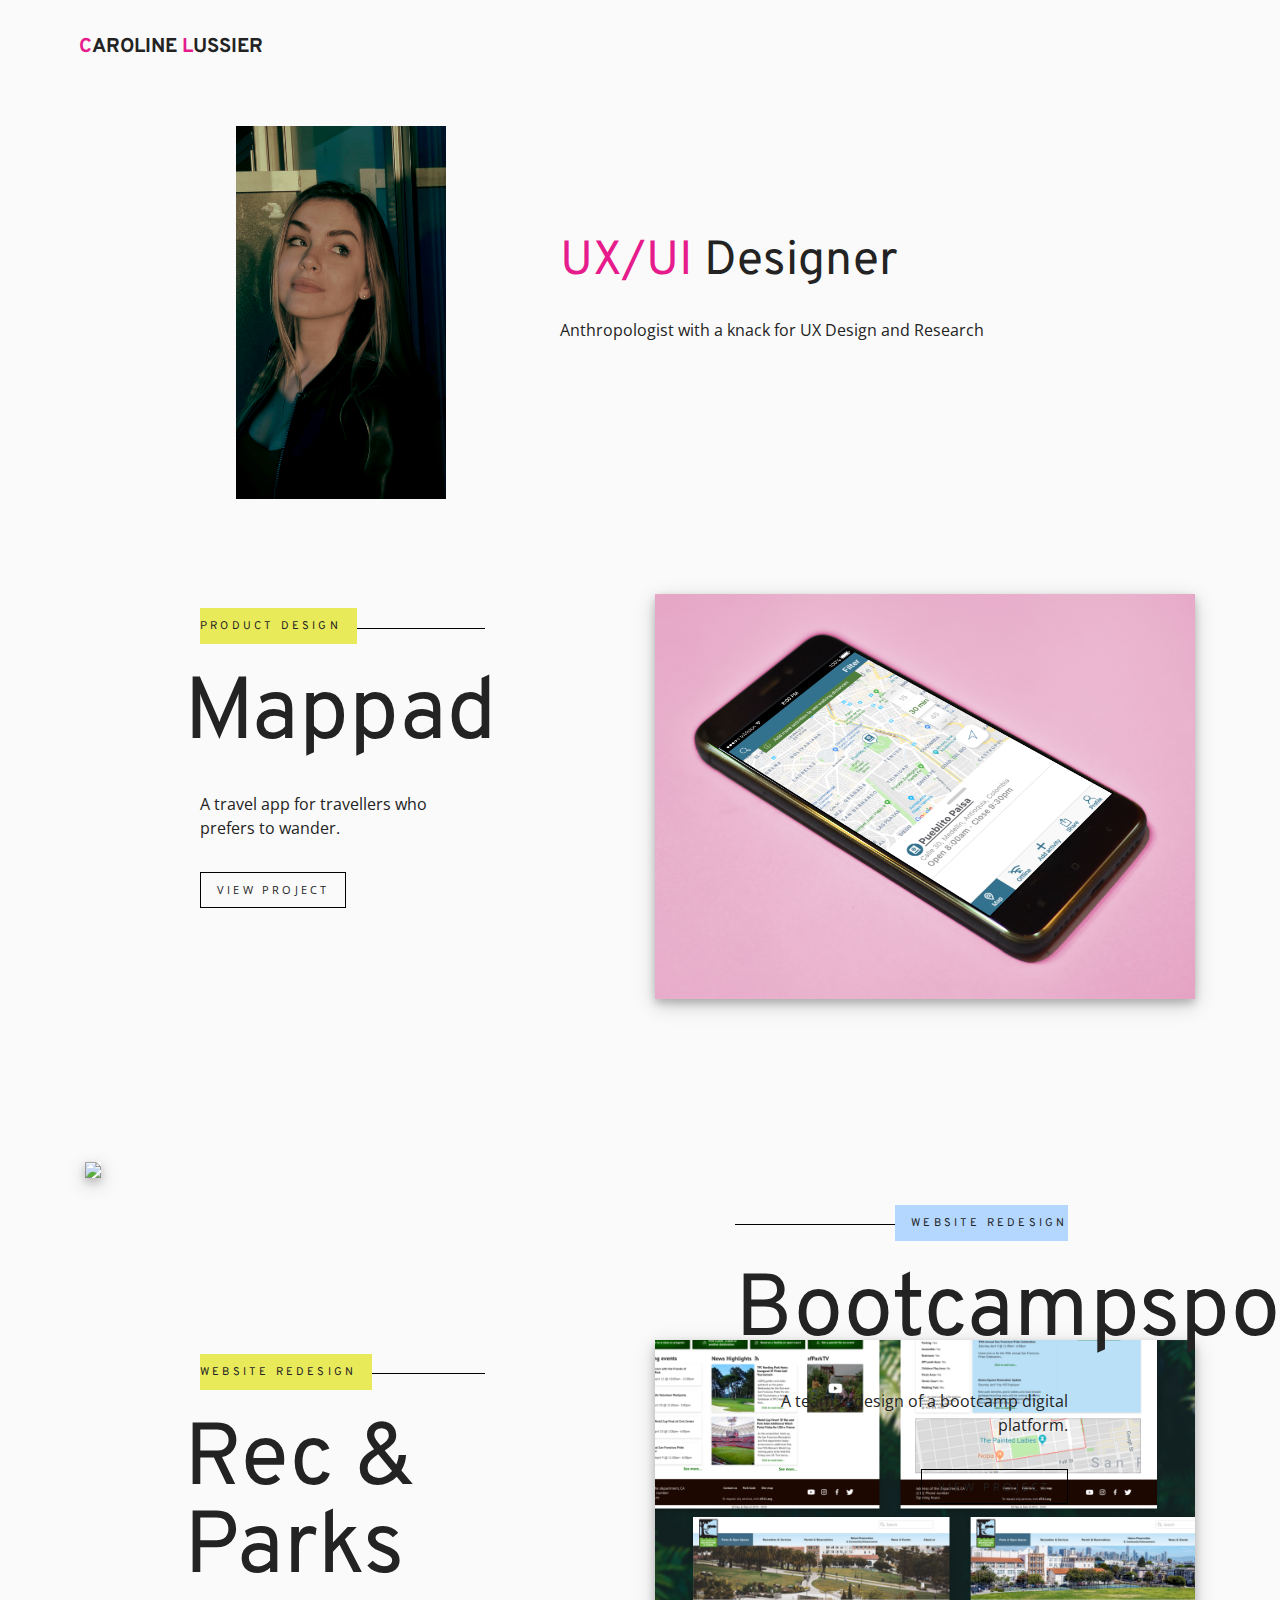
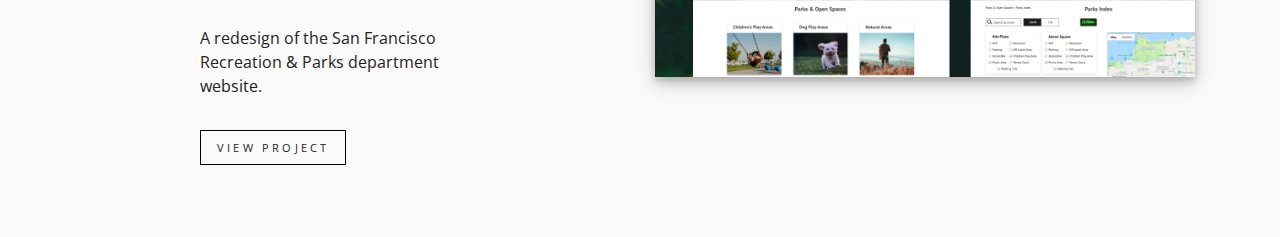
==== index.html @ b08d5bf6 "Changes repo" ====
<!DOCTYPE html>
<html lang="en">
    <!-- head -->
<head>
    <meta charset="utf-8">
    <meta http-equiv="X-UA-Compatible" content="IE=edge">
    <meta name="viewport" content="width=device-width, initial-scale=1">
    <title>Portfolio</title>

    <!-- css -->
    <link rel="stylesheet" href="https://stackpath.bootstrapcdn.com/bootstrap/4.3.1/css/bootstrap.min.css" integrity="sha384-ggOyR0iXCbMQv3Xipma34MD+dH/1fQ784/j6cY/iJTQUOhcWr7x9JvoRxT2MZw1T" crossorigin="anonymous">
    <link rel="stylesheet" href="https://cdnjs.cloudflare.com/ajax/libs/font-awesome/4.7.0/css/font-awesome.min.css">
    <link href="https://fonts.googleapis.com/css?family=Open+Sans:300,400,700&display=swap" rel="stylesheet">
    <link href="https://fonts.googleapis.com/css?family=Overpass:200,300,400,700,800&display=swap" rel="stylesheet">
    <link href="https://fonts.googleapis.com/css?family=Unna:400,700&display=swap" rel="stylesheet">
    <link rel="stylesheet" href="css/index.css">
</head>

 
<body>
    <div class="container-fluid">
  
      <nav class="navbar navbar-default navbar-light ">
         
              <a class="navbar-brand" #href="#"><span class="highlight">C</span>AROLINE <span class="highlight">L</span>USSIER</a>
            
          
            
          </div>
        </nav>
              </nav>
    </div>
        <div class="top-container">
            <div class="container">
                <div class="row" id="workplease">
                    <div class="col-md-1 col-lg-1"> </div>
                    <div class="col-xs-4 col-md-4 col-lg-4" id="image">
                        <img class="bio" src="images/me1.png" class="img-fluid" alt="bio pic">
                    </div>
                    <div class="col-xs-8 col-md-7 col-lg-7">
                        <p class="blurb"><span class="highlight">UX/UI</span> Designer</p>
                        <p class="blurb-subtitle"> Anthropologist with a knack for UX Design and Research</p>

                    </div>

                </div>
            </div>
        </div>
   

    <div class="home-feature">
        <div class="container">
            <div class="row">  
                <div class="col-md-6"> </div>

                <div class="col-xs-12 col-lg-6 ">
                    
                    <div class="home-feature-text text-left-60">
                        <p class="home-feature-subtitle-left"> <span>Product Design</span></p>
                        <span class="line-horizontal-custom"></span>
                        <p class="home-feature-title">Mappad</p>
                        <p class="home-feature-body-left">A travel app for travellers who prefers to wander.</p>
                         <a class="home-feature-link" href="https://docs.google.com/presentation/d/1UdfsGP4lDYLeNLR1HuAML98qU6CsP00W7m1MtsWp3uQ/edit?usp=sharing"> View project </a>
                    </div> 
                    <div class="home-feature-bg"> 
                        <img  src="images/phoneMapad2.png">
                    </div>
                </div>

            </div>
        </div>
    </div>


    <div class="home-feature">
        <div class="container">
            <div class="row">  
                    <div class="col-md-6"> </div>

                <div class=" col-xs-12 col-lg-7">
                    <div class="home-feature-text text-right-50">
                        <p class="home-feature-subtitle-right"> <span>Website Redesign</span></p>
                        <span class="line-horizontal-custom"></span>
                        <p class="home-feature-title">Bootcampspot</p>
                        <p class="home-feature-body-right">A team redesign of a bootcamp digital platform. </p>
                          <a class="home-feature-link " href="https://docs.google.com/presentation/d/1F5wXcRtzMCs7su542Lryo43wLW6leuwhb3E9T26Xq0k/edit?usp=sharing"> View project </a>
                        
                    </div> 
                    <div class="home-feature-bg"> 
                        <img  src="images/dashboard1.png">
                    </div>
                </div>

            </div>
        </div>
    </div>


    <div class="home-feature">
        <div class="container">
            <div class="row">  
                <div class="col-lg-6"> </div>

                <div class="col-xs-12 col-lg-6 ">
                    <div class="home-feature-text text-left-60">
                        <p class="home-feature-subtitle-left"> <span>Website Redesign</span></p>
                        <span class="line-horizontal-custom"></span>
                        <p class="home-feature-title">Rec & Parks</p>
                        <p class="home-feature-body-left">A redesign of the San Francisco Recreation & Parks department website.</p>
                         <a class="home-feature-link" href="https://docs.google.com/presentation/d/1DpAIPlhVtrrDs3PuCojeMrTH6TFKKrKpW8CZspWgYC4/edit?usp=sharing"> View project </a>
                        
                    </div> 
                    <div class="home-feature-bg"> 
                        <img  src="images/parkscard.png">
                    </div>
                </div>

            </div>
        </div>
    </div>
    


    <script src="js/index.js"></script>
  
   
</body>
</html>
---- css/index.css ----
* {
  padding: 0;
  margin: 0;
}

body{
background: #fafafa; 
margin: 0; 
height: 100%; 
color: #232323;
font-family: 'Poppins', helvetica, sans-serif;
font-style:normal;
font-size: 14px;
}

.container-fluid {
max-width: 1440px;
}


p {
line-height:1.5;
margin-top: 1rem;
margin-bottom: 2rem;
color: #232323;
}

b{
font-weight: 700;
}

.italic-text {
font-style: italic;
}

ol,ul{
list-style:none
}



.highlight {
color: #e61c8c;
}


section {
  position: relative;
  z-index: 1;
  cursor: pointer;
}

a {
  color: #232323;
}

img {
  height: auto;
  max-width: 100%;
}

h1 {
  font-weight: bold;
  font-size: 3rem;
  margin-bottom: 1.5rem;
}



ol {
  list-style: none;

}

@media (max-width: 768px) {
#case-study .text-right {
  text-align: center;
}
}

@media (max-width: 768px) {
#case-study .hide-on-small {
  display: none !important;

}
}

@media (max-width: 977px) {
.text-left, .text-right {
  float: none;
  text-align: center;
}
}

.no-padding {
padding: 0;  
}

.off-margin-left {
margin-left: -7rem;
}

.off-margin-col {
margin-left: -15px;
margin-right: -15px;
}

.margin-bottom-2 {
margin-bottom: 2rem;
}








.bg-pet-1 {
background-color: #FFD600;
color: black;

}

.margin-padding-2rem {
padding: 2rem;
margin: 2rem;
}



.container-margin-30p {
  margin-top: 29%;

}

.text-pink {
color: #e61c8c;
}

.text-white {
color: #ffffff;
}

.divider {
border-top: 1px solid #ffffff;
}

.divider-black {
border-top: 1px solid black;
}

.text-bottom {
margin-top: 16%;
}


.bg-grey-container {
  background-color: #f7f7f7;
}




.ul-style-beehome ul {
  list-style: none;
  padding:0;
  margin:0.7rem 0 0 0;
}

.ul-style-beehome li { 
  padding-left: 1em; 
  text-indent: -.7em;
  vertical-align: middle; 
}

.ul-style-beehome li:before {
  content: "â€¢ ";
  font-size: 1.5rem;
  color: #e61c8c;
}


.list-style-beehome ol {
counter-reset:li;
}


.list-style-beehome li{
position:relative; 
margin:0 0 1rem 2em; 
padding: 0; 
list-style:none; 
background: white;
}

.list-style-beehome li:before {
content:counter(li); 
counter-increment:li;
color: #e61c8c;
position:absolute;
left:-2em;
-moz-box-sizing:border-box;
-webkit-box-sizing:border-box;
box-sizing:border-box;
width:2em;
font-family: 'HUGEAvantGardeBold', sans-serif;
font-size: 1.5rem;
font-weight: 700;
text-align: center;

}

/*.bg-beehome-1{
background-color: white;

}

.bg-beehome-2 {
background-color: #F3FCFB;
}


.bg-beehome-1 .img-featured-beehome {
width: 70%;
display: block;
  margin-left: auto;
  margin-right: auto
}
*/


.links {
  display: flex;
  justify-content: space-between;
}


.link {
  display: flex;
  align-items: center;
  flex-direction: column;
  width: 8.75rem;
  height: 3.5rem;
  margin: 1rem auto 0 auto;
  border: 1px solid #FFFC2B;
  border-radius: 2px;
  background-color: #FFFC2B;
  color: #232323;
  text-decoration: none;
  text-align: center;
  transition: border-color .100s ease, background-color .100s ease;
}

.link:hover {
  border-color: #FFFC2B;
  color: #FFFC2B;
  background-color: #232323;
  text-decoration: none;

}

.main {
  padding: 2rem 0;

  background-color: #fafafa;

}

@media (min-width: 768px) {
.main-body {
    padding-right: 8rem;
    padding-left: 4.8rem;
}
}


.margin-none {
  margin-left: -15px;
  margin-right: -15px;
}

.no-margin-bottom {
margin-bottom: 0;
}

.no-margin-top {
margin-top: 0;
}

.margin-none-cream {
  margin-left: -15px;
  margin-right: -15px;
  background-color: #fafafa;
}

.margin-top{
  margin-top: 1.5rem;
}

.margin-top-1{
margin-top: 1rem;
}

.margin-top-5 {
  margin-top: 5rem;
}

.margin-top-10 {
  margin-top: 10rem;
}

.margin-bottom-2 {
  margin-bottom: 2rem;
}

.margin-bottom-5 {
  margin-bottom: 5rem;
}

.margin-bottom-10 {
  margin-bottom: 10rem;
}



.navbar-default {
  font-family: 'overpass', sans-serif;
  background-color: #fafafa;
  padding: 1rem 3rem;
  border: none;
  font-weight: 700;
}



.navbar-default .navbar-brand {
  color: #232323;
  font-weight: 700;
  padding: 1rem;
  text-align: center;
}

.navbar-brand{
  margin: 0;
  
}

.navbar-default .navbar-nav li a{
  color: #232323;
  font-size: 1rem;
}

.navbar-default .navbar-nav li a:hover{
  color: #f7f7f7;
  background-color: #e61c8c;

}

.send-to-back {
  z-index: -1;
}

.padding-l-r{
  padding: 0 3rem;
}

.blurb-subtitle {
font-family: "open sans", sans-serif;
font-size: 1rem;
color: #232323;
padding-bottom: 7rem;

}

.line-horizontal-custom {
background-color: #000;
height: 1px;
display: inline-block;
flex: 1 0 0;
}

.top-container {
height: 500px;
}

.home-feature {
margin-bottom: 10rem;
}



.home-feature-title {
  font-family: 'overpass', serif;
  color: #232323;
  font-size: 3rem;
  line-height: 3rem;
}

@media (min-width: 992px) {
.home-feature-title {
    font-size: 5.5rem;
    line-height: 5.5rem;
}
}



.home-feature-subtitle-right{
  font-family: "Overpass", "Arial", sans-serif;
  font-size: 0.7rem;
  color: #232323;
  text-transform: uppercase;
  margin-right: 1rem;
  letter-spacing: 0.2rem;
  display: inline-block;
  border-bottom: 1px solid #000;
  line-height: 0.1rem;
  width: 100%;
  margin-bottom: -2rem;
  margin-top: 4rem;


}


.margin-top-2 {
margin-top: 2rem;
}

.home-feature-text-right-2 .margin-left{
  margin-left: 4rem;

}


.home-feature-subtitle-right span {
  background-color: #b3d7ff;
  padding-left: 1rem;
  padding-top: 0.7rem;
  padding-bottom: 0.7rem;

}




.home-feature-subtitle-left{
  font-family: "Overpass", "Helvatica", "Arial", sans-serif;
  font-size: 0.7rem;
  color: #232323;
  text-transform: uppercase;
  margin-left: 1rem;
  letter-spacing: 0.2rem;
  display: inline-block;
  border-bottom: 1px solid #000;
  line-height: 0.1rem;
  width: 100%;
  margin-bottom: -2rem;
  margin-top: 2rem;


}

.home-feature-body-left {
font-family: "Open Sans", "Helvatica", "Arial", sans-serif;
font-size: 1rem;
color: #232323;
left: -60%;
margin-bottom: 2rem;
margin-left: 1rem;
}

a.home-feature-link{
  font-family: "Open Sans", "Helvatica", "Arial", sans-serif;
  font-size: 0.7rem;
  color: #232323;
  text-transform: uppercase;
  margin-left: 1rem;
  letter-spacing: 0.2rem;
  display: inline-block;
  border: 1px solid #000;
  line-height: 0.1rem;
  padding: 1rem;
  text-decoration: none;


}

a.home-feature-link:hover {
color: #fff;
background-color: #de3e97;
border-color: #de3e97;

}

.home-feature-subtitle-left span {
  background-color: #e8ea5a;
  padding-right: 1rem;
  padding-top: 0.7rem;
  padding-bottom: 0.7rem;

}



.bio {
margin-top: 2rem;
margin-bottom: 9rem;
max-width: 50%;
margin-left: 11rem;
overflow: hidden;
}


@media (max-width: 1999px) and (min-width: 992px){
  .bio{
    margin-left: 4em;
    max-width:210px;
    
  }
}

@media (max-width: 991px) and (min-width: 768px){
  .bio{
    margin-left: 0;
    max-width: 100%;
   
  }
}

@media(max-width: 767px){
  .bio{
    display: block;
    max-width: 40%;
    margin: auto;  
    
  }

  .blurb{
    font-size: 1.3rem;
    padding: 0 !important;
    margin-bottom: 0;
    text-align: center;
 
}
  .blurb-subtitle{
    font-size: 1rem;
    padding: 0;
    margin-top: 0;
    text-align: center;
  }

}

hr { 
  display: inline-block;
  margin-top: 0.5em;
  margin-bottom: 0.5em;
  margin-left: auto;
  margin-right: auto;
  border-style: inset;
  border-width: 1px;
}

.home-feature-text {
z-index: 2;
position: absolute;

}

@media (min-width: 992px) {
.home-feature .text-left-60 {
  left: -80%;
  width: 50%;
  text-align: left;
}

.home-feature .text-right-50 {
  right: -50%;
  width: 50%;
  text-align: right;
}

.home-feature .text-right-70 {
  right: -80%;
  width: 80%;
  text-align: right;
}
}


.home-feature-bg{
position: relative; 
}

.home-feature-bg img{
  box-shadow: 0 4px 8px 0 rgba(0, 0, 0, 0.2), 0 6px 20px 0 rgba(0, 0, 0, 0.19);

}

@media (max-width: 991px) {
.home-feature-bg img{
  opacity: 0.2;
  text-align: center;

}
}


.blurb {
  font-family: "overpass", sans-serif;
  padding-top: 8rem;
  font-size: 3rem;
  line-height: 3rem;
}

@media (max-width: 767px) {
.blurb {
  font-size: 2rem;
  line-height: 3rem;
}
}


.home-feature-body-right {
font-family: "Open Sans", "Helvatica", "Arial", sans-serif;
font-size: 1rem;
color: #232323;
right: -50%;
margin-bottom: 2rem;
}


#Container .mix{
  display: none;
}

#Container .img{
  overflow: hidden;
  padding: 0;
}

#Container .img img{
  display: block;
}

#Container .overlay {
display: block;
position: absolute;
z-index: 20;
background: rgba(0, 0, 0, 0.8);
overflow: hidden;
-webkit-transition: all 0.5s;
-moz-transition: all 0.5s;
-o-transition: all 0.5s;
transition: all 0.5s;
  bottom: 0;
left: 0;
right: 0;
width: 100%;
height: 0;
}

#Container a.close-overlay {
display: block;
position: absolute;
top: 0;
right: 0;
z-index: 100;
width: 45px;
height: 45px;
font-size: 20px;
font-weight: 700;
color: #fff;
line-height: 45px;
text-align: center;
cursor: pointer;
}

#Container a.close-overlay.hidden {
display: none;
}

#Container a.expand p{
display: block;
position: absolute;
z-index: 100;
text-align: center;
color: #fff;
font-family: 'open sans', sans-serif;
font-size: 1.5rem;
font-weight: 700;
left: 20%;
right: 20%;
top: 20%;
padding: 10% 0 10% 0;
border: solid 2px #fff;
}

#Container .img.hover .overlay {
height: 100%;
}


#workplease{
  max-height: 500px !important;
  overflow: hidden;
}
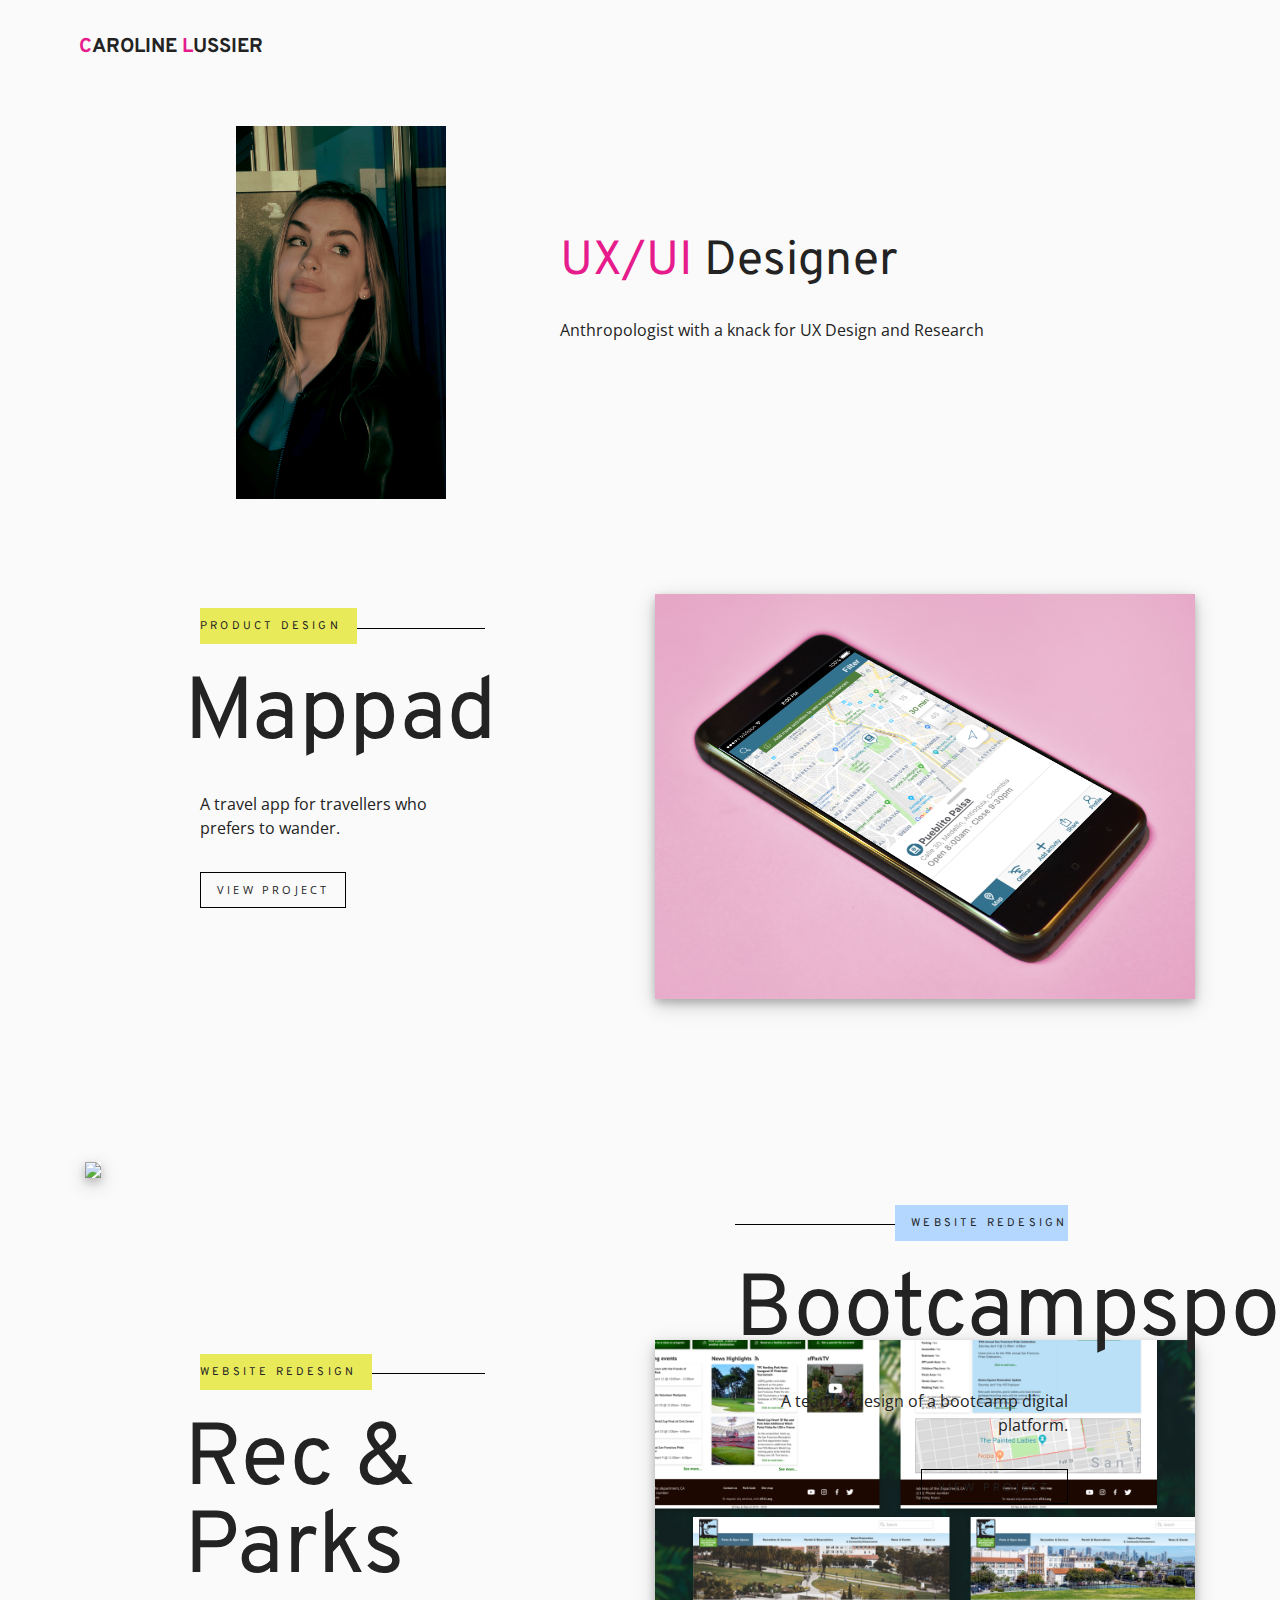
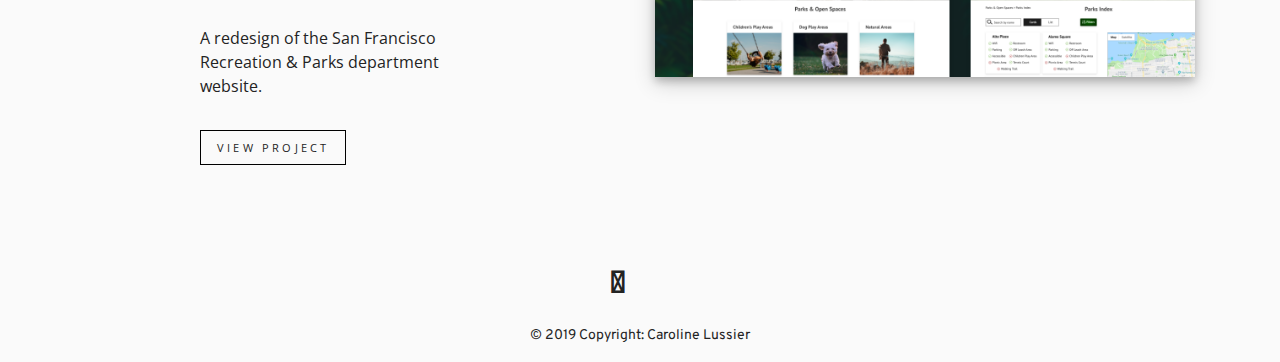
==== commit a1b7a47e: "Footer" ====
--- a/index.html
+++ b/index.html
@@ -14,6 +14,7 @@
     <link href="https://fonts.googleapis.com/css?family=Open+Sans:300,400,700&display=swap" rel="stylesheet">
     <link href="https://fonts.googleapis.com/css?family=Overpass:200,300,400,700,800&display=swap" rel="stylesheet">
     <link href="https://fonts.googleapis.com/css?family=Unna:400,700&display=swap" rel="stylesheet">
+    <script src="https://kit.fontawesome.com/a076d05399.js"></script>
     <link rel="stylesheet" href="css/index.css">
 </head>
 
@@ -61,7 +62,7 @@
                         <span class="line-horizontal-custom"></span>
                         <p class="home-feature-title">Mappad</p>
                         <p class="home-feature-body-left">A travel app for travellers who prefers to wander.</p>
-                         <a class="home-feature-link" href="https://docs.google.com/presentation/d/1UdfsGP4lDYLeNLR1HuAML98qU6CsP00W7m1MtsWp3uQ/edit?usp=sharing"> View project </a>
+                         <a class="home-feature-link" target="_blank" href="https://docs.google.com/presentation/d/1UdfsGP4lDYLeNLR1HuAML98qU6CsP00W7m1MtsWp3uQ/edit?usp=sharing"> View project </a>
                     </div> 
                     <div class="home-feature-bg"> 
                         <img  src="images/phoneMapad2.png">
@@ -84,7 +85,7 @@
                         <span class="line-horizontal-custom"></span>
                         <p class="home-feature-title">Bootcampspot</p>
                         <p class="home-feature-body-right">A team redesign of a bootcamp digital platform. </p>
-                          <a class="home-feature-link " href="https://docs.google.com/presentation/d/1F5wXcRtzMCs7su542Lryo43wLW6leuwhb3E9T26Xq0k/edit?usp=sharing"> View project </a>
+                          <a class="home-feature-link " target="_blank" href="https://docs.google.com/presentation/d/1F5wXcRtzMCs7su542Lryo43wLW6leuwhb3E9T26Xq0k/edit?usp=sharing"> View project </a>
                         
                     </div> 
                     <div class="home-feature-bg"> 
@@ -108,7 +109,7 @@
                         <span class="line-horizontal-custom"></span>
                         <p class="home-feature-title">Rec & Parks</p>
                         <p class="home-feature-body-left">A redesign of the San Francisco Recreation & Parks department website.</p>
-                         <a class="home-feature-link" href="https://docs.google.com/presentation/d/1DpAIPlhVtrrDs3PuCojeMrTH6TFKKrKpW8CZspWgYC4/edit?usp=sharing"> View project </a>
+                         <a class="home-feature-link" target="_blank" href="https://docs.google.com/presentation/d/1DpAIPlhVtrrDs3PuCojeMrTH6TFKKrKpW8CZspWgYC4/edit?usp=sharing"> View project </a>
                         
                     </div> 
                     <div class="home-feature-bg"> 
@@ -125,5 +126,41 @@
     <script src="js/index.js"></script>
   
    
+<!-- Footer -->
+<footer class="page-footer font-medium special-color-dark pt-4">
+
+        <!-- Footer Elements -->
+        <div class="container">
+      
+          <!-- Social buttons -->
+          <ul class="list-unstyled list-inline text-center" id="footerList">
+            <li class="list-inline-item">
+              <a class="btn-floating btn-github mx-1" href="https://github.com/kyaroshi">
+                    
+                    <i class="fab fa-github"></i>
+              </a>
+          
+            <li class="list-inline-item">
+              <a class="btn-floating btn-li mx-1" href="http://linkedin.com/carolineld">
+                    <i class="fab fa-linkedin-in"></i>
+                        </a>
+              </a>
+            </li>
+            
+          </ul>
+          <!-- Social buttons -->
+      
+        </div>
+        <!-- Footer Elements -->
+      
+        <!-- Copyright -->
+        <div class="footer-copyright text-center py-3">© 2019 Copyright:
+          Caroline Lussier
+        </div>
+        <!-- Copyright -->
+      
+      </footer>
+      <!-- Footer -->
+
 </body>
 </html>--- a/css/index.css
+++ b/css/index.css
@@ -708,4 +708,20 @@
 #workplease{
   max-height: 500px !important;
   overflow: hidden;
+}
+
+footer{
+  font-family: "Overpass", sans-serif;
+  color: #232323;
+}
+
+#footerList{
+  margin-bottom: 0;
+}
+
+.btn-github, .btn-li {
+  font-size: 2rem;
+  padding: 1rem;
+  margin-bottom: 0;
+  color: #232323;
 }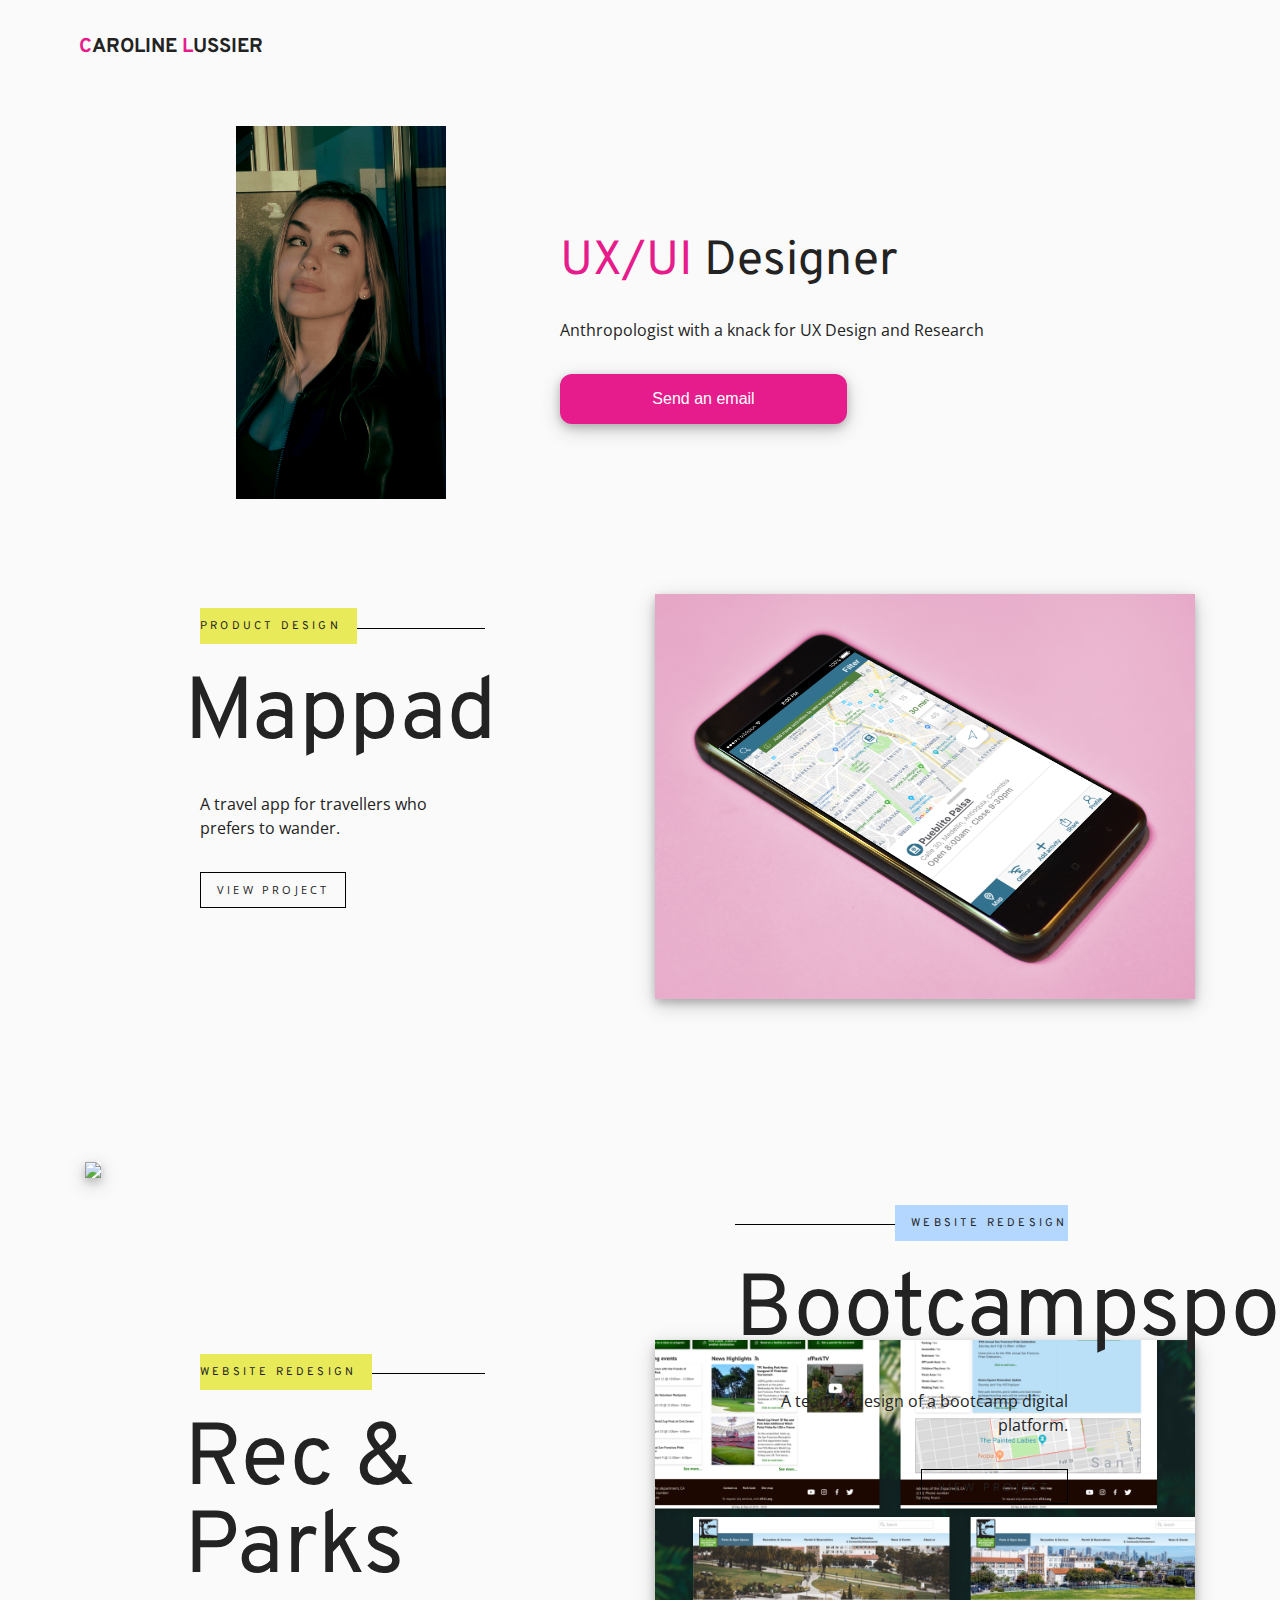
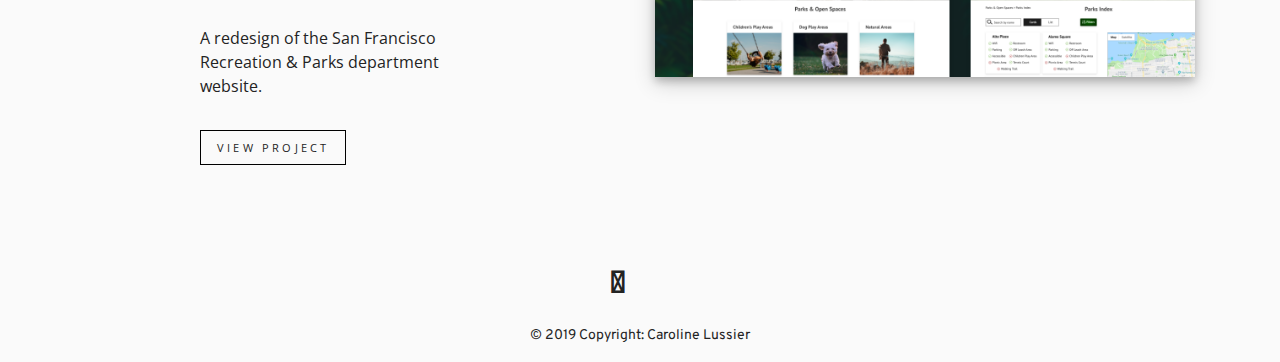
==== commit e88ca328: "GA + Button for modal" ====
--- a/index.html
+++ b/index.html
@@ -15,6 +15,7 @@
     <link href="https://fonts.googleapis.com/css?family=Overpass:200,300,400,700,800&display=swap" rel="stylesheet">
     <link href="https://fonts.googleapis.com/css?family=Unna:400,700&display=swap" rel="stylesheet">
     <script src="https://kit.fontawesome.com/a076d05399.js"></script>
+    
     <link rel="stylesheet" href="css/index.css">
 </head>
 
@@ -42,7 +43,7 @@
                     <div class="col-xs-8 col-md-7 col-lg-7">
                         <p class="blurb"><span class="highlight">UX/UI</span> Designer</p>
                         <p class="blurb-subtitle"> Anthropologist with a knack for UX Design and Research</p>
-
+                        <button>Send an email</button>
                     </div>
 
                 </div>
@@ -123,7 +124,7 @@
     
 
 
-    <script src="js/index.js"></script>
+    
   
    
 <!-- Footer -->
@@ -160,7 +161,22 @@
         <!-- Copyright -->
       
       </footer>
-      <!-- Footer -->
+      
+      
+      <!-- JS -->
 
+
+      <script src="js/index.js"></script>
+
+
+      <!-- Global site tag (gtag.js) - Google Analytics -->
+<script async src="https://www.googletagmanager.com/gtag/js?id=UA-147070659-1"></script>
+<script>
+  window.dataLayer = window.dataLayer || [];
+  function gtag(){dataLayer.push(arguments);}
+  gtag('js', new Date());
+
+  gtag('config', 'UA-147070659-1');
+</script>
 </body>
 </html>--- a/css/index.css
+++ b/css/index.css
@@ -371,7 +371,7 @@
 font-family: "open sans", sans-serif;
 font-size: 1rem;
 color: #232323;
-padding-bottom: 7rem;
+padding-bottom: 0rem;
 
 }
 
@@ -549,7 +549,7 @@
   .blurb-subtitle{
     font-size: 1rem;
     padding: 0;
-    margin-top: 0;
+    margin-top: 0 !important;
     text-align: center;
   }
 
@@ -724,4 +724,43 @@
   padding: 1rem;
   margin-bottom: 0;
   color: #232323;
+}
+
+
+/*.bounceMe {
+  animation: bounceArrow 2s infinite;
+  max-width: 30px;
+  max-height: 30px;
+}
+
+@keyframes bounceArrow {
+  from { margin-top: 0px;
+
+  }
+  50% {margin-top: 10px;
+
+  }
+  to {margin-top: 0px;
+
+  }
+}*/
+
+
+button{
+    margin-top: 0px;
+    margin-bottom: 24px;
+    width: 287px;
+    height: 50px;
+    background-color: #e61c8c;
+    border-radius: 12px;
+    border: none;
+    font-size: 16px;
+    color: white;
+    box-shadow: 0 3px 9px 0 rgba(0, 0, 0, 0.2), 0 6px 20px 0 rgba(0, 0, 0, 0.19);
+    transition: width 0.5s;
+}
+
+button:hover{
+    width: 300px;
+    background-color: rgb(150, 35, 93)
 }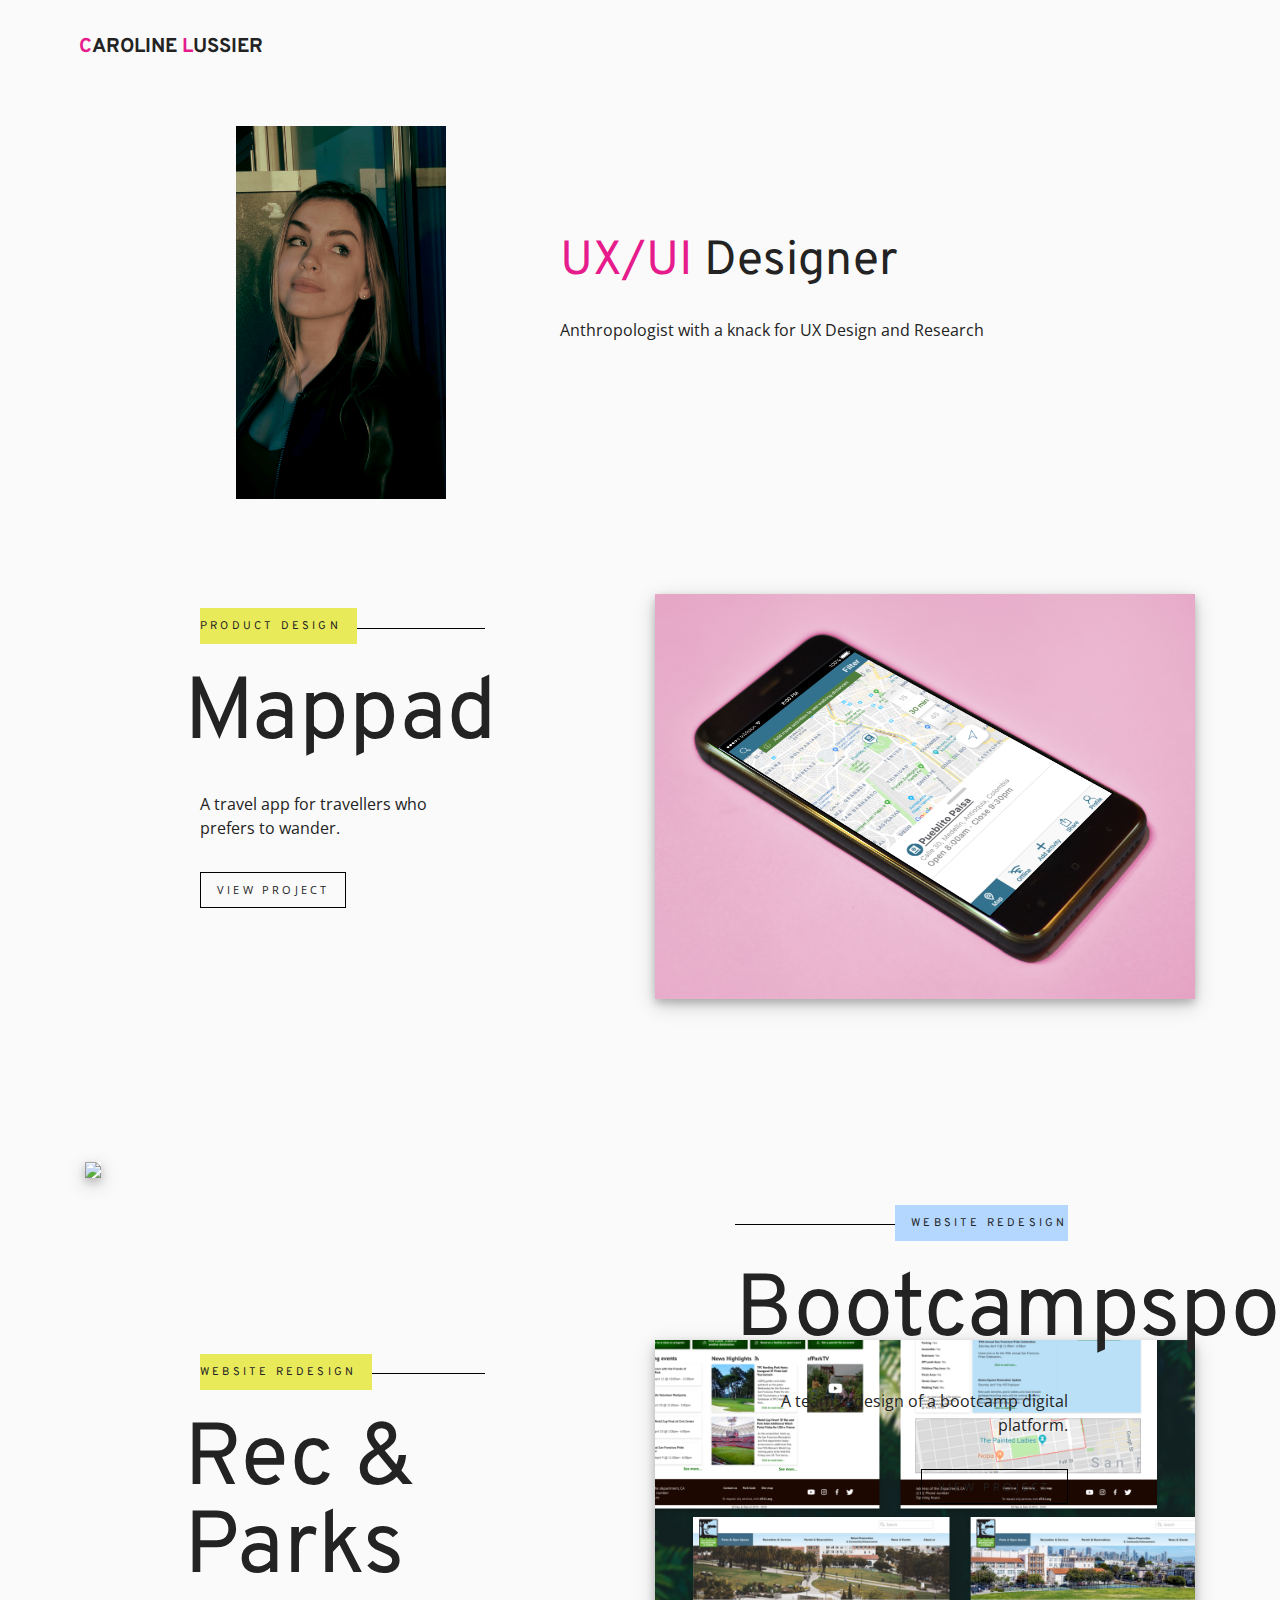
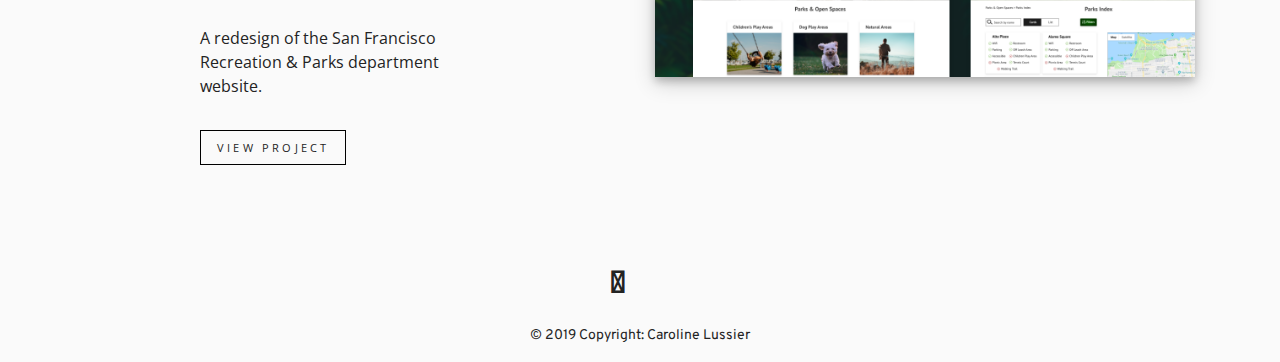
==== commit 276fdd21: "Update index.html" ====
--- a/index.html
+++ b/index.html
@@ -43,7 +43,7 @@
                     <div class="col-xs-8 col-md-7 col-lg-7">
                         <p class="blurb"><span class="highlight">UX/UI</span> Designer</p>
                         <p class="blurb-subtitle"> Anthropologist with a knack for UX Design and Research</p>
-                        <button>Send an email</button>
+                       <!--   <button>Send an email</button>-->
                     </div>
 
                 </div>
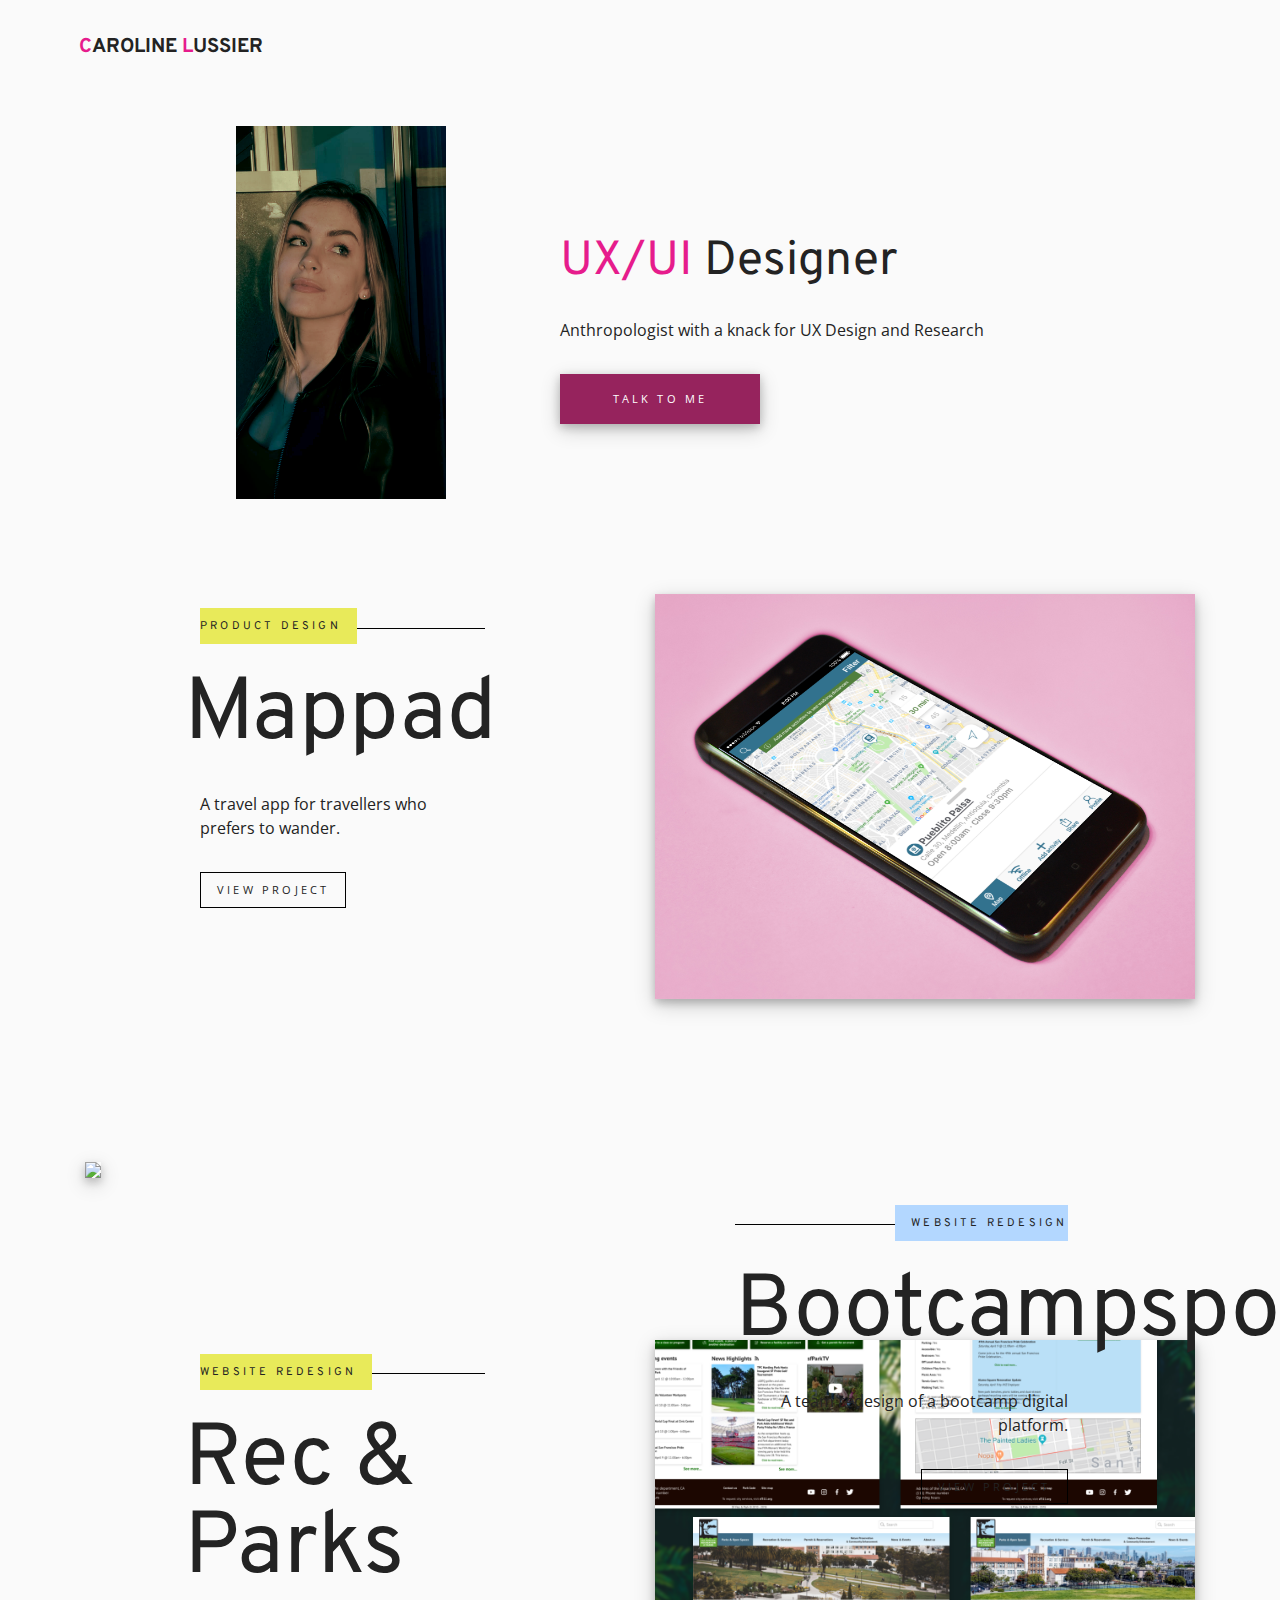
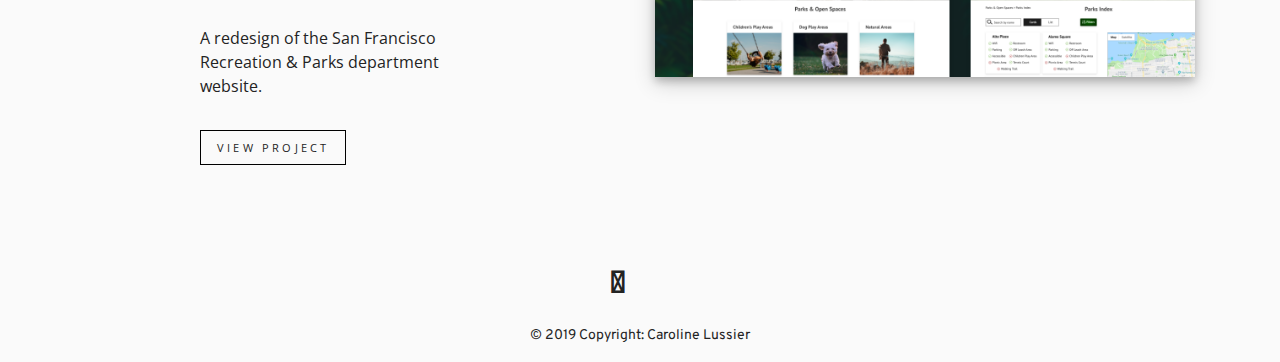
==== commit 7fb3d5bd: "New js changes" ====
--- a/index.html
+++ b/index.html
@@ -10,12 +10,26 @@
 
     <!-- css -->
     <link rel="stylesheet" href="https://stackpath.bootstrapcdn.com/bootstrap/4.3.1/css/bootstrap.min.css" integrity="sha384-ggOyR0iXCbMQv3Xipma34MD+dH/1fQ784/j6cY/iJTQUOhcWr7x9JvoRxT2MZw1T" crossorigin="anonymous">
+    <script src="https://unpkg.com/scrollreveal@4.0.0/dist/scrollreveal.min.js"></script>
     <link rel="stylesheet" href="https://cdnjs.cloudflare.com/ajax/libs/font-awesome/4.7.0/css/font-awesome.min.css">
     <link href="https://fonts.googleapis.com/css?family=Open+Sans:300,400,700&display=swap" rel="stylesheet">
     <link href="https://fonts.googleapis.com/css?family=Overpass:200,300,400,700,800&display=swap" rel="stylesheet">
     <link href="https://fonts.googleapis.com/css?family=Unna:400,700&display=swap" rel="stylesheet">
     <script src="https://kit.fontawesome.com/a076d05399.js"></script>
     
+    <!-- Hotjar Tracking Code for https://kyaroshi.github.io/portfolio/ -->
+<script>
+    (function(h,o,t,j,a,r){
+        h.hj=h.hj||function(){(h.hj.q=h.hj.q||[]).push(arguments)};
+        h._hjSettings={hjid:1470858,hjsv:6};
+        a=o.getElementsByTagName('head')[0];
+        r=o.createElement('script');r.async=1;
+        r.src=t+h._hjSettings.hjid+j+h._hjSettings.hjsv;
+        a.appendChild(r);
+    })(window,document,'https://static.hotjar.com/c/hotjar-','.js?sv=');
+</script>
+    
+    <!-- CSS LINK -->
     <link rel="stylesheet" href="css/index.css">
 </head>
 
@@ -28,10 +42,10 @@
               <a class="navbar-brand" #href="#"><span class="highlight">C</span>AROLINE <span class="highlight">L</span>USSIER</a>
             
           
-            
+            </nav>  
           </div>
-        </nav>
-              </nav>
+        
+              
     </div>
         <div class="top-container">
             <div class="container">
@@ -43,7 +57,46 @@
                     <div class="col-xs-8 col-md-7 col-lg-7">
                         <p class="blurb"><span class="highlight">UX/UI</span> Designer</p>
                         <p class="blurb-subtitle"> Anthropologist with a knack for UX Design and Research</p>
-                       <!--   <button>Send an email</button>-->
+                       
+                      <!-- Button trigger modal -->
+    <button type="button" class="btn btn-primary btn-lg" data-toggle="modal" data-target="#myModal" id="mainBtn">
+    Talk to me
+    </button>
+  
+                    <!-- Modal -->
+    <div class="modal fade" id="myModal" tabindex="-1" role="dialog" aria-labelledby="myModalLabel">
+         <div class="modal-dialog" role="document">
+             <div class="modal-content">
+                 <div class="modal-header">
+          <button type="button" class="close" data-dismiss="modal" aria-label="Close" ><span aria-hidden="true">&times;</span></button>
+           <!-- <h4 class="modal-title" id="myModalLabel">Modal title</h4>-->
+                </div>
+                                <div class="modal-body">
+                                  <form>
+                                    <div class="form-group">
+                                      <label for="recipient-name" class="control-label">Email:</label>
+                                      <input type="email" class="required" id="email" name="email" title="This is a required field" />
+                                      <span class="msg error">Not a valid email address</span>
+                                    </div>
+                                    <div class="form-group">
+                                      <label for="message-text" class="control-label">Message:</label>
+                                      <textarea class="form-control" id="message-text"></textarea>
+                                    </div>
+                                  </form>
+                                </div>
+                                <div class="modal-footer">
+                                    <button type="button" class="btn btn-default" data-dismiss="modal" id="thirdBtn">Close</button>
+                                    <button type="button" class="btn btn-primary" id="secondBtn">Send message</button>
+                                  </div>
+                              </div>
+                            </div>
+                            
+                          </div>
+                     
+        
+             </div>
+        </div>
+    </div>
                     </div>
 
                 </div>
@@ -168,6 +221,11 @@
 
       <script src="js/index.js"></script>
 
+      <script src="https://code.jquery.com/jquery-3.3.1.slim.min.js" integrity="sha384-q8i/X+965DzO0rT7abK41JStQIAqVgRVzpbzo5smXKp4YfRvH+8abtTE1Pi6jizo" crossorigin="anonymous"></script>
+      <script src="https://cdnjs.cloudflare.com/ajax/libs/popper.js/1.14.7/umd/popper.min.js" integrity="sha384-UO2eT0CpHqdSJQ6hJty5KVphtPhzWj9WO1clHTMGa3JDZwrnQq4sF86dIHNDz0W1" crossorigin="anonymous"></script>
+      <script src="https://stackpath.bootstrapcdn.com/bootstrap/4.3.1/js/bootstrap.min.js" integrity="sha384-JjSmVgyd0p3pXB1rRibZUAYoIIy6OrQ6VrjIEaFf/nJGzIxFDsf4x0xIM+B07jRM" crossorigin="anonymous"></script>
+      
+
 
       <!-- Global site tag (gtag.js) - Google Analytics -->
 <script async src="https://www.googletagmanager.com/gtag/js?id=UA-147070659-1"></script>
--- a/css/index.css
+++ b/css/index.css
@@ -550,6 +550,7 @@
     font-size: 1rem;
     padding: 0;
     margin-top: 0 !important;
+    margin-bottom: 1rem;
     text-align: center;
   }
 
@@ -743,24 +744,109 @@
   to {margin-top: 0px;
 
   }
-}*/
-
-
-button{
-    margin-top: 0px;
+}
+
+
+#mainBtn{
+  font-family: "Overpass", sans-serif;  
+  margin-top: 0px;
     margin-bottom: 24px;
     width: 287px;
     height: 50px;
-    background-color: #e61c8c;
-    border-radius: 12px;
+    background-color: rgb(150, 35, 93);
     border: none;
     font-size: 16px;
     color: white;
     box-shadow: 0 3px 9px 0 rgba(0, 0, 0, 0.2), 0 6px 20px 0 rgba(0, 0, 0, 0.19);
     transition: width 0.5s;
-}
-
-button:hover{
+}*/
+
+#mainBtn{
+  font-family: "Open Sans", "Helvatica", "Arial", sans-serif;
+  margin-bottom: 24px;
+  width: 200px;
+  height: 50px;
+  font-size: 0.7rem;
+  color: #232323;
+  text-transform: uppercase;
+  letter-spacing: 0.2rem;
+  line-height: 0.1rem;
+  padding: 1rem;
+  text-decoration: none;
+  background-color: rgb(150, 35, 93);
+  color: white;
+  box-shadow: 0 3px 9px 0 rgba(0, 0, 0, 0.2), 0 6px 20px 0 rgba(0, 0, 0, 0.19);
+  transition: width 0.5s;
+  border: none;
+  border-radius: 0 !important;
+}
+
+#mainBtn:hover{
     width: 300px;
-    background-color: rgb(150, 35, 93)
+    background-color: #e61c8c;
+}
+
+#secondBtn{
+  font-family: "Overpass", sans-serif;  
+  height: 40px;
+  background-color: rgb(150, 35, 93);
+  border-radius: 0 !important;
+  border: none;
+  font-size: 16px;
+  color: white;
+  font-size: 0.7rem;
+  text-transform: uppercase;
+  letter-spacing: 0.2rem;
+  line-height: 0.1rem;
+  padding: 1rem;
+  text-decoration: none;
+  box-shadow: 0 3px 9px 0 rgba(0, 0, 0, 0.2), 0 6px 20px 0 rgba(0, 0, 0, 0.19);
+}
+
+#secondBtn:hover{
+  background-color: #e61c8c;
+}
+
+#thirdBtn{
+  font-family: "Overpass", sans-serif;  
+  font-size: 16px;
+  height: 40px;
+  color:rgb(150, 35, 93);
+  border-radius: 0 !important;
+  font-size: 0.7rem;
+  color: rgb(150, 35, 93);
+  text-transform: uppercase;
+  letter-spacing: 0.2rem;
+  line-height: 0.1rem;
+  padding: 1rem;
+  text-decoration: none;
+  border: rgb(150, 35, 93) solid 1px;
+}
+
+#thirdBtn:hover{
+  border-color: #e61c8c;
+  color: #e61c8c;
+}
+
+.msg {
+  display: none;
+}
+.error {
+  color: red;
+}
+
+@media (max-width: 768px) {
+
+  #mainBtn{
+    height: 30px;
+   display: inline-block;
+   text-align: center;
+   margin-left: 25%;
+   margin-right: 25%;
+  }
+
+  #mainBtn:hover{
+    background-color: #e61c8c;
+    width: 200px;
+  }
 }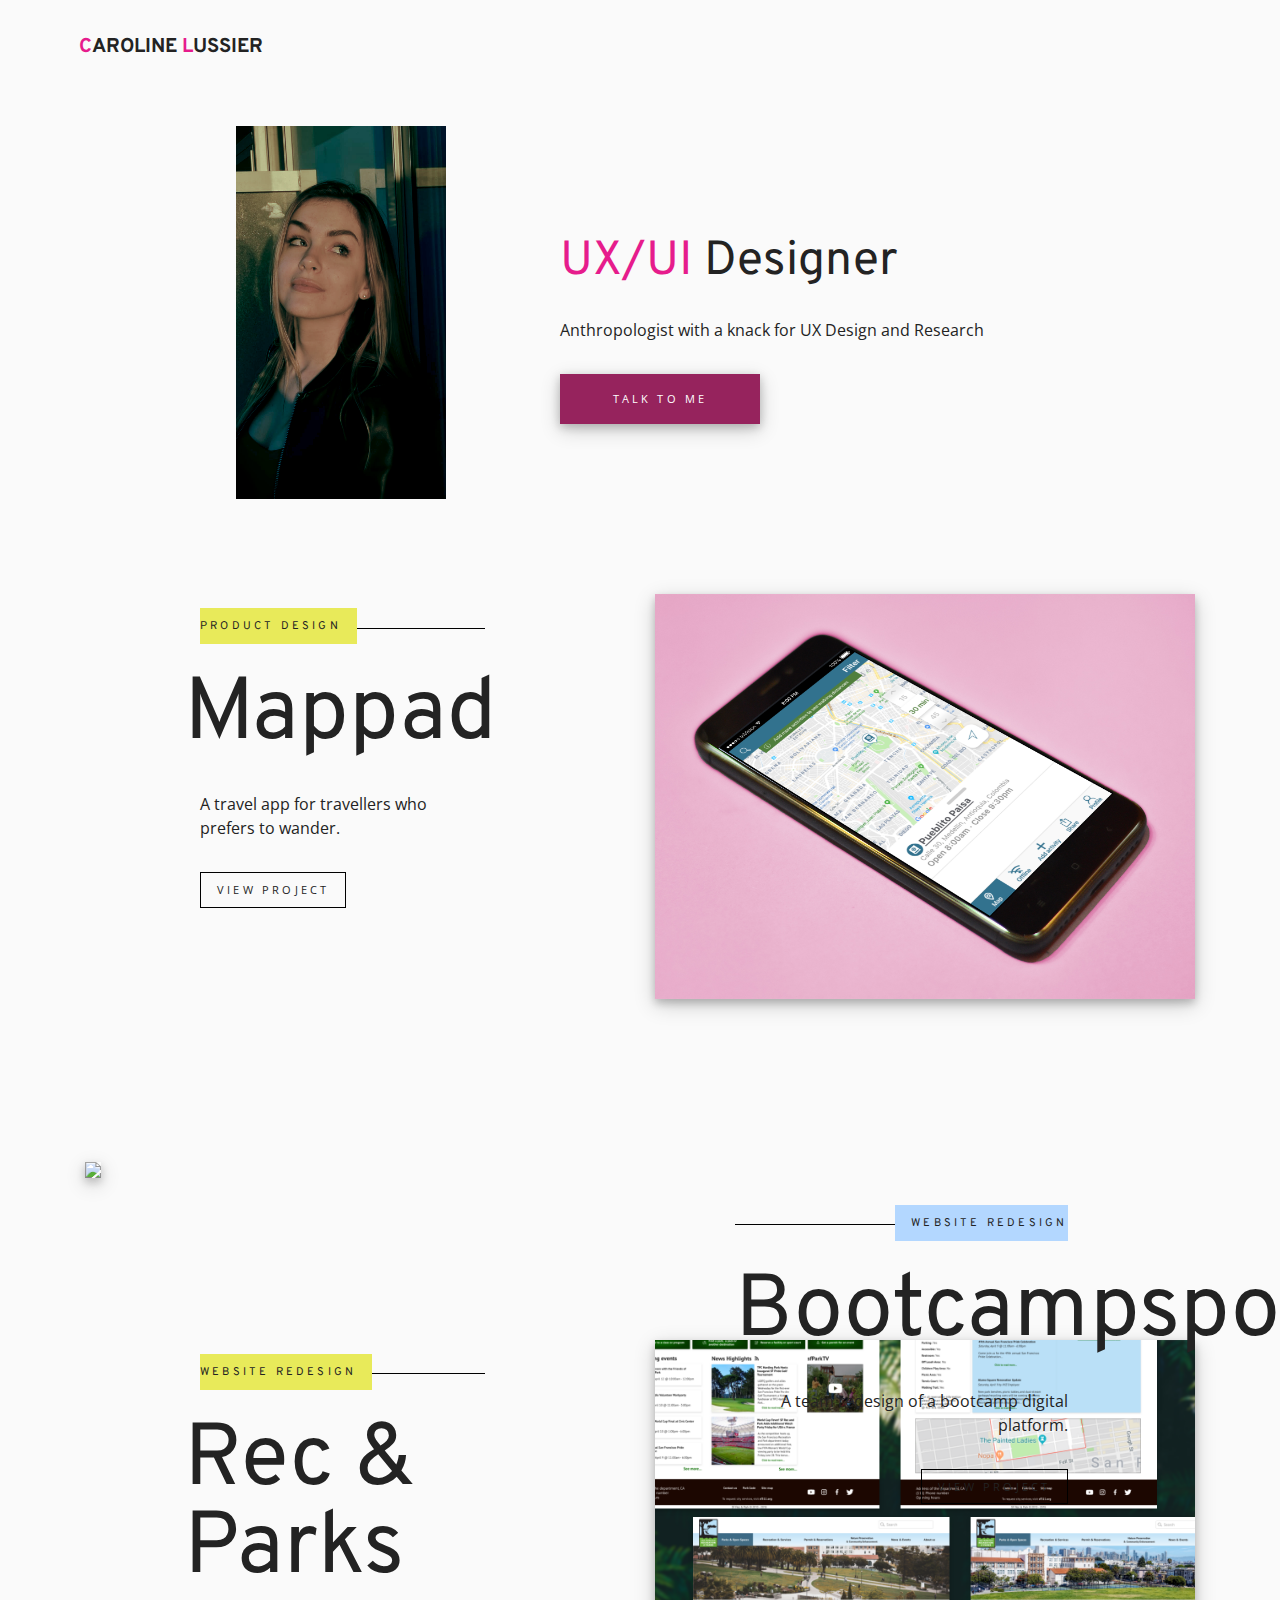
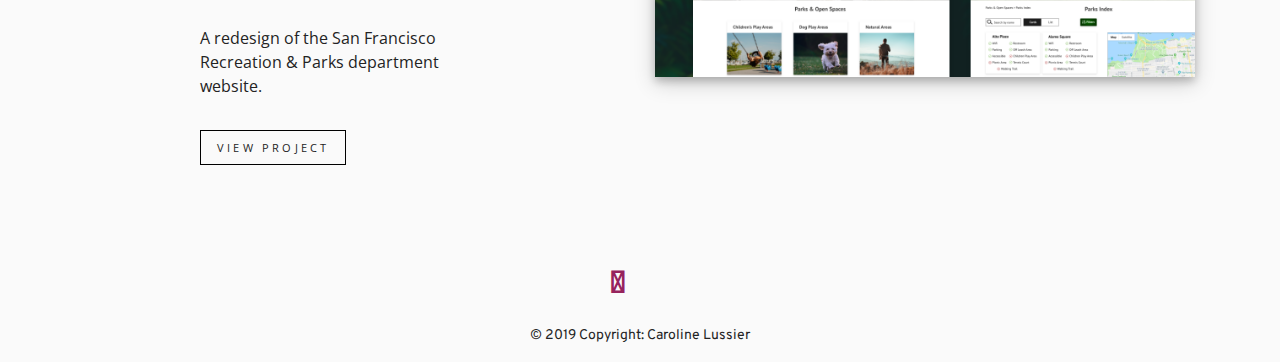
==== commit 94783a29: "Update index.html" ====
--- a/index.html
+++ b/index.html
@@ -163,7 +163,7 @@
                         <span class="line-horizontal-custom"></span>
                         <p class="home-feature-title">Rec & Parks</p>
                         <p class="home-feature-body-left">A redesign of the San Francisco Recreation & Parks department website.</p>
-                         <a class="home-feature-link" target="_blank" href="https://docs.google.com/presentation/d/1DpAIPlhVtrrDs3PuCojeMrTH6TFKKrKpW8CZspWgYC4/edit?usp=sharing"> View project </a>
+                         <a class="home-feature-link" target="_blank" href="https://docs.google.com/presentation/d/15Xl3uUQX77dQt9FuB5FeDJ9-LKBZRfVCYetkDO9tRFE/edit?usp=sharing"> View project </a>
                         
                     </div> 
                     <div class="home-feature-bg"> 
--- a/css/index.css
+++ b/css/index.css
@@ -491,8 +491,8 @@
 
 a.home-feature-link:hover {
 color: #fff;
-background-color: #de3e97;
-border-color: #de3e97;
+background-color: #e61c8c;
+border-color: #e61c8c;
 
 }
 
@@ -724,7 +724,11 @@
   font-size: 2rem;
   padding: 1rem;
   margin-bottom: 0;
-  color: #232323;
+  color: rgb(150, 35, 93);
+}
+
+.btn-github:hover, .btn-li:hover{
+  color: #e61c8c;
 }
 
 
